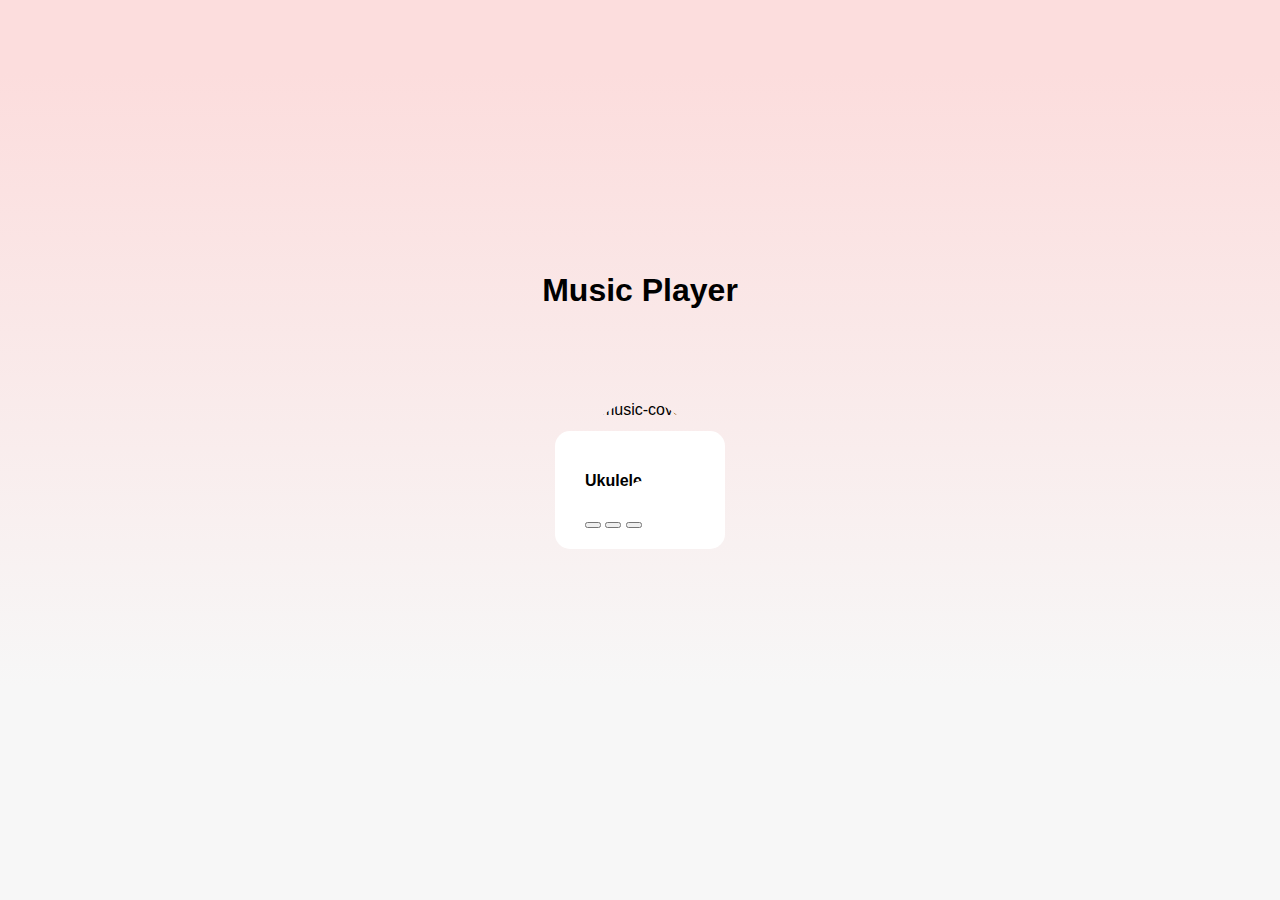
==== pattern_1/index.html @ ba851f9f "14:02" ====
<!DOCTYPE html>
<html lang="en">

    <head>
        <meta charset="UTF-8">
        <meta http-equiv="X-UA-Compatible" content="IE=edge">
        <meta name="viewport" content="width=device-width, initial-scale=1.0">
        <link rel="stylesheet" href="style.css">
        <title>Music Player</title>
    </head>

    <body>

        <h1>Music Player</h1>

        <div class="music-container">
            <div class="music-info">
                <h4 id="title">
                    Ukulele
                </h4>
                <div class="progress-container">
                    <div class="progress"></div>
                </div>

                <audio src="music/ukulele.mp3" id="audio"></audio>

                <div class="img-container">
                    <img src="images/ukulele.jpg" alt="music-cover" id="cover">
                </div>

                <div class="navigation">
                    <button id="prev" class="action-btn">
                        <i class="fas fa-backword"></i>
                    </button>
                    <button id="play" class="action-btn action-btn-big">
                        <i class="fas fa-play"></i>
                    </button>
                    <button id="next" class="action-btn">
                        <i class="fas fa-forward"></i>
                    </button>

                </div>

            </div>
        </div>

        <script src="script.js"></script>
    </body>

</html>
---- pattern_1/style.css ----
* {
    box-sizing: border-box;
}

body {
    height: 100vh;
    margin: 0;
    font-family: 'Lato', sans-serif;
    background-image: linear-gradient(0deg, rgb(247, 247, 247) 23.8%, rgb(252, 221, 221) 92%);
    display: flex;
    flex-direction: column;
    align-items: center;
    justify-content: center;
}

.music-container {
    background-color: #fff;
    border-radius: 15px;
    box-shadow: 0 20px 20px 0 rgba(252, 169, 169 0.6);
    display: flex;
    padding: 20px 30px;
    position: relative;
    margin: 100px 0;
    z-index: 10;
}

.img-container {
    position: relative;
    width: 110px;
}

.img-container::after {
    content: "";
    background-color: #fff;
    height: 20px;
    width: 20px;
    position: absolute;
    left: 50%;
    bottom: 50%;
    border-radius: 50%;
    transform: translate(-50%, -50%);
}

.img-container img {
    width: inherit;
    height: 110px;
    border-radius: 50%;
    object-fit: cover;
    position: absolute;
    bottom: 0;
    left: 0;

    animation: rotate 3s linear infinite;
}

.music-container.play .img-container img {
    animation-play-state: running;

}

@keyframes rotate {
    from {
        transform: rotate(0deg);
    }

    to {
        transform: rotate(360deg);
    }
}
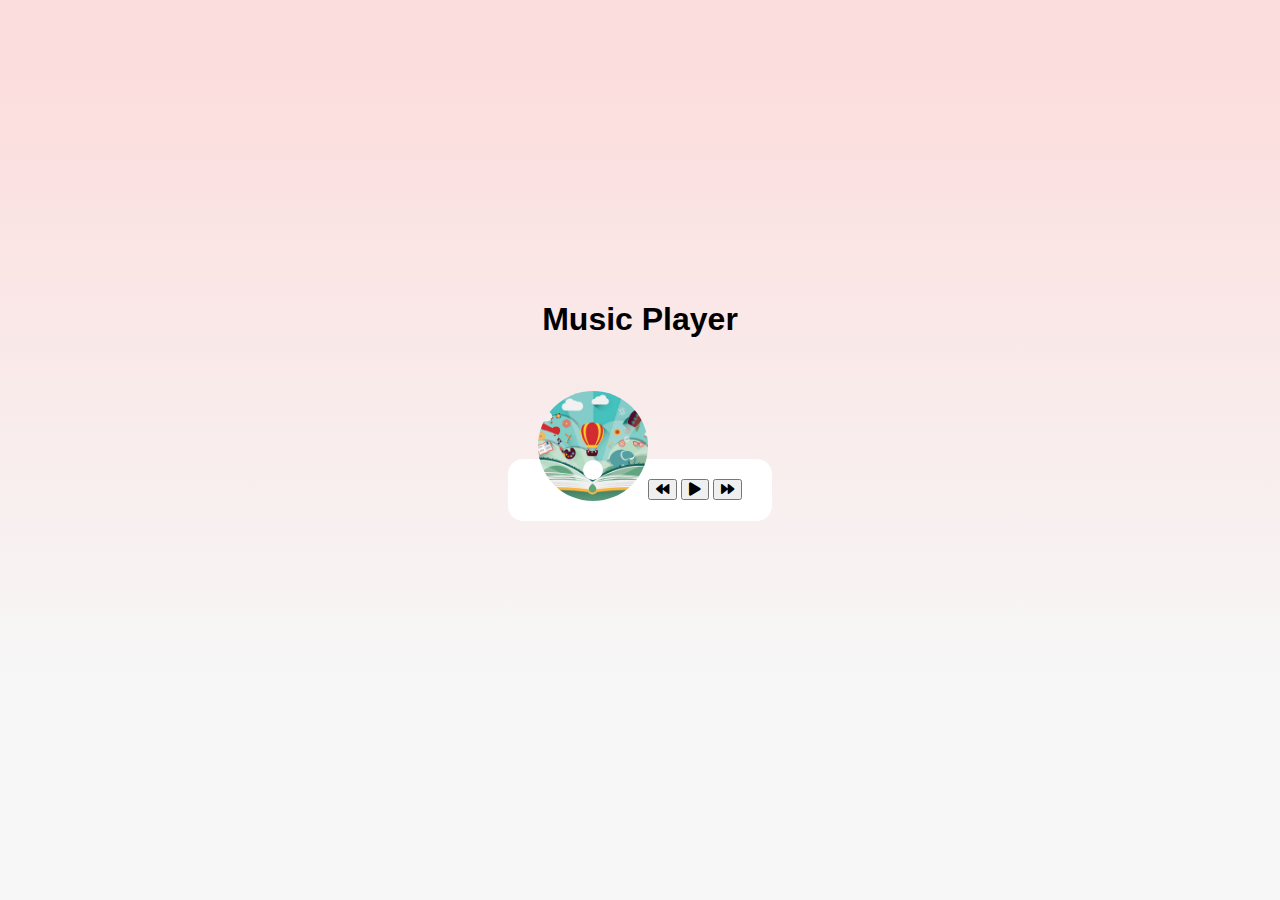
==== commit b565089a: "add images and music" ====
--- a/pattern_1/index.html
+++ b/pattern_1/index.html
@@ -5,6 +5,9 @@
         <meta charset="UTF-8">
         <meta http-equiv="X-UA-Compatible" content="IE=edge">
         <meta name="viewport" content="width=device-width, initial-scale=1.0">
+        <link
+              rel="stylesheet"
+              href="https://cdnjs.cloudflare.com/ajax/libs/font-awesome/5.10.2/css/all.min.css" />
         <link rel="stylesheet" href="style.css">
         <title>Music Player</title>
     </head>
@@ -13,34 +16,29 @@
 
         <h1>Music Player</h1>
 
-        <div class="music-container">
+        <div class="music-container" id="music-container">
             <div class="music-info">
-                <h4 id="title">
-                    Ukulele
-                </h4>
-                <div class="progress-container">
-                    <div class="progress"></div>
+                <h4 id="title"></h4>
+                <div class="progress-container" id="progress-container">
+                    <div class="progress" id="progress"></div>
                 </div>
+            </div>
 
-                <audio src="music/ukulele.mp3" id="audio"></audio>
+            <audio src="music/ukulele.mp3" id="audio"></audio>
 
-                <div class="img-container">
-                    <img src="images/ukulele.jpg" alt="music-cover" id="cover">
-                </div>
-
-                <div class="navigation">
-                    <button id="prev" class="action-btn">
-                        <i class="fas fa-backword"></i>
-                    </button>
-                    <button id="play" class="action-btn action-btn-big">
-                        <i class="fas fa-play"></i>
-                    </button>
-                    <button id="next" class="action-btn">
-                        <i class="fas fa-forward"></i>
-                    </button>
-
-                </div>
-
+            <div class="img-container">
+                <img src="images/ukulele.jpg" alt="music-cover" id="cover" />
+            </div>
+            <div class="navigation">
+                <button id="prev" class="action-btn">
+                    <i class="fas fa-backward"></i>
+                </button>
+                <button id="play" class="action-btn action-btn-big">
+                    <i class="fas fa-play"></i>
+                </button>
+                <button id="next" class="action-btn">
+                    <i class="fas fa-forward"></i>
+                </button>
             </div>
         </div>
 
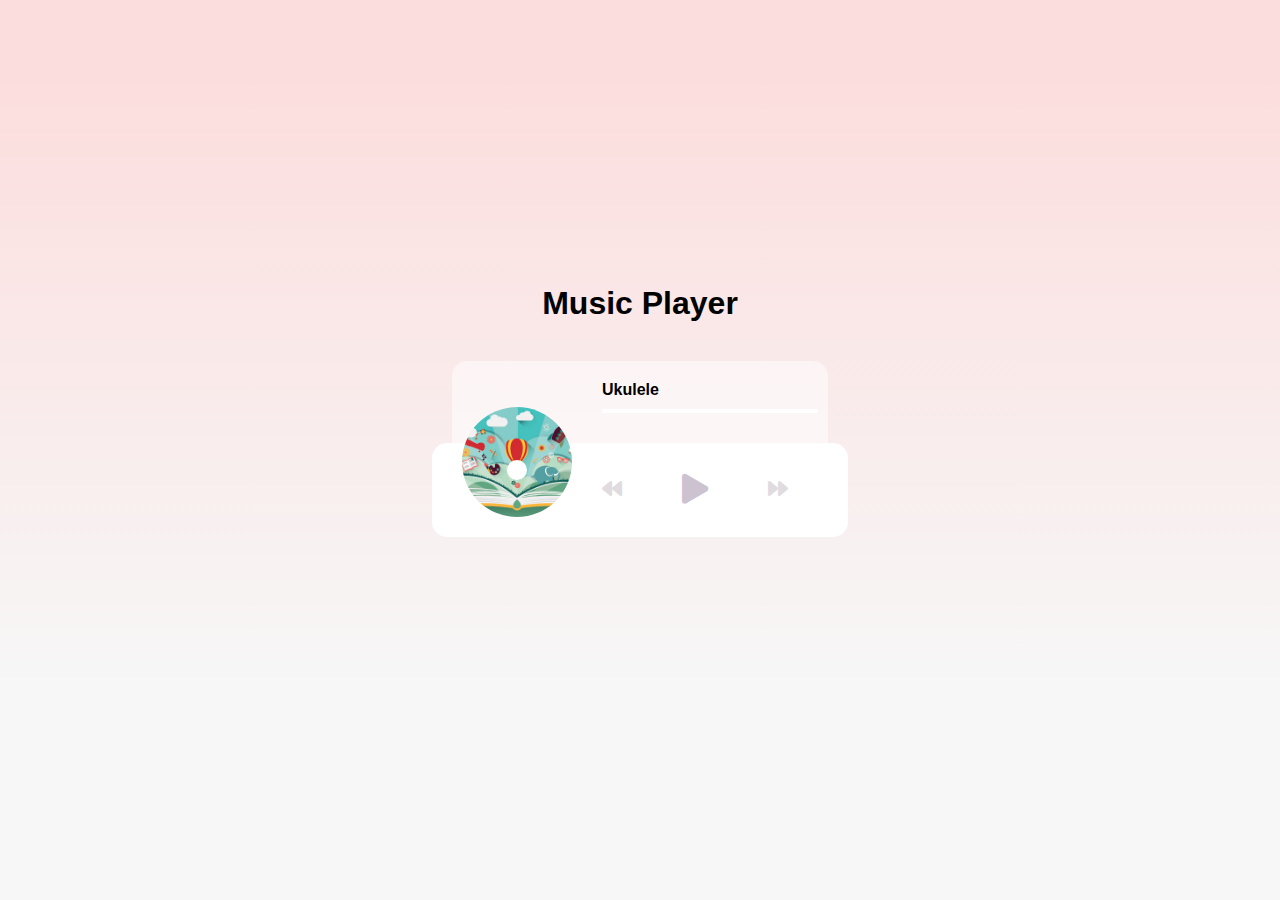
==== commit 8783d343: "save" ====
--- a/pattern_1/index.html
+++ b/pattern_1/index.html
@@ -16,9 +16,9 @@
 
         <h1>Music Player</h1>
 
-        <div class="music-container" id="music-container">
+        <div class="music-container play" id="music-container">
             <div class="music-info">
-                <h4 id="title"></h4>
+                <h4 id="title">Ukulele</h4>
                 <div class="progress-container" id="progress-container">
                     <div class="progress" id="progress"></div>
                 </div>
--- a/pattern_1/style.css
+++ b/pattern_1/style.css
@@ -51,6 +51,8 @@
     left: 0;
 
     animation: rotate 3s linear infinite;
+
+    animation-play-state: paused;
 }
 
 .music-container.play .img-container img {
@@ -66,4 +68,69 @@
     to {
         transform: rotate(360deg);
     }
+}
+
+.navigation {
+    display: flex;
+    align-items: center;
+    justify-content: center;
+    z-index: 1;
+}
+
+.action-btn {
+    background-color: white;
+    border: 0;
+    color: #dfdbdf;
+    font-size: 20px;
+    cursor: pointer;
+    padding: 10px;
+    margin: 0 20px;
+}
+
+.action-btn-big {
+    color: #cdc2d0;
+    font-size: 30px;
+}
+
+.action-btn:focus {
+    outline: 0;
+}
+
+.music-info {
+    background-color: rgba(255, 255, 255, .5);
+    border-radius: 15px 15px 0 0;
+    position: absolute;
+    top: 0;
+    left: 20px;
+    width: calc(100% - 40px);
+    padding: 20px 10px 20px 150px;
+    opacity: 0;
+    transform: translateY(0%);
+    transition: transform 0.3s ease-in, opacity 0.3s ease-in;
+}
+
+.music-info h4 {
+    margin: 0;
+}
+
+.music-container.music-container.play .music-info {
+    opacity: 1;
+    transform: translateY(-100%);
+}
+
+.progress-container {
+    background-color: #fff;
+    border-radius: 5px;
+    cursor: pointer;
+    margin: 10px 0;
+    height: 4px;
+    width: 100%;
+}
+
+.progress {
+    background-color: #fe8daa;
+    border-radius: 5px;
+    height: 100%;
+    width: 0%;
+    transition: width 0.1s linear;
 }